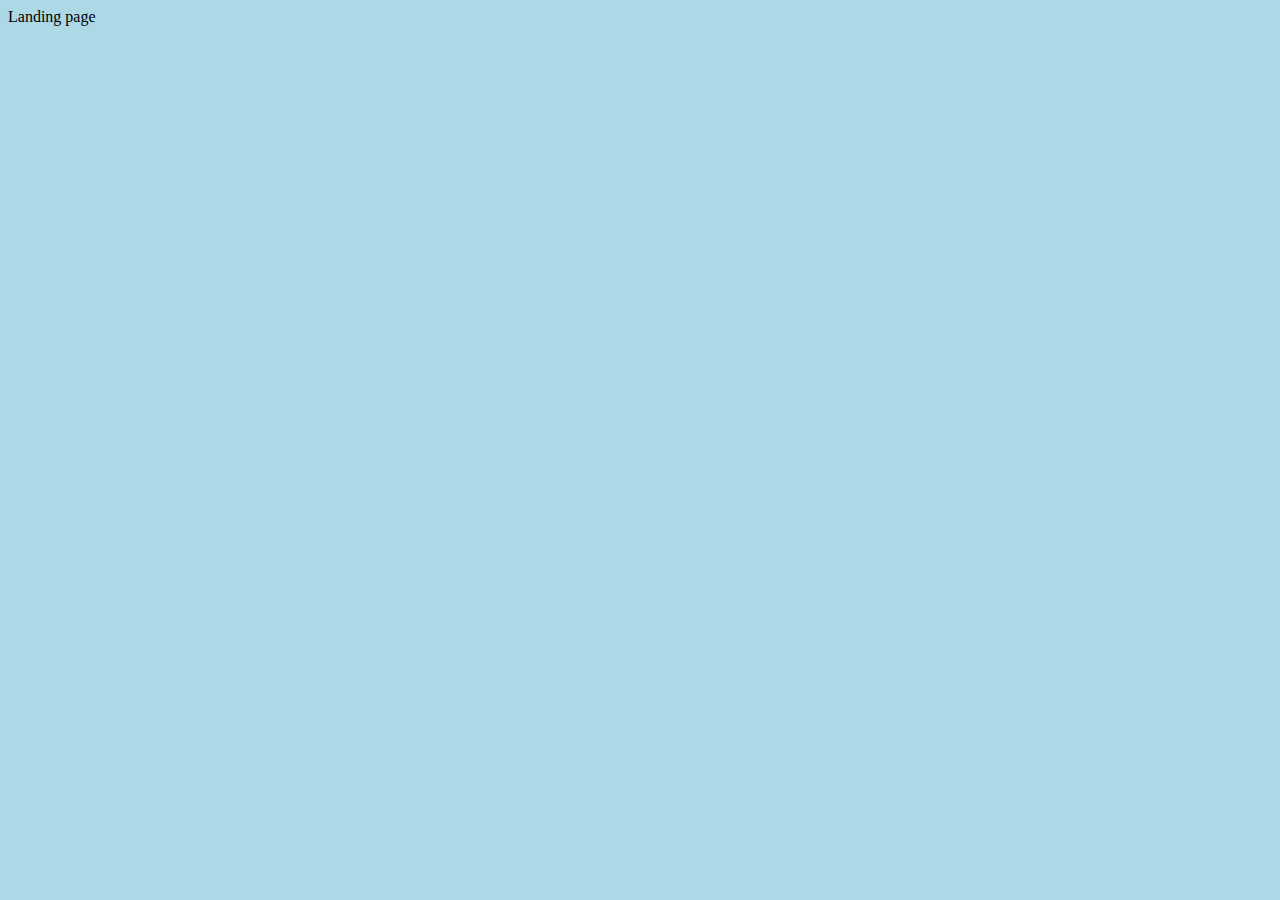
==== src/main/resources/static/index.html @ 22b4ec22 "barebone project setup" ====
<!DOCTYPE html>
<html lang="en">

<link rel="stylesheet" type="text/css" href="style.css">
<script src="script.js" type="text/javascript"></script>

<head>
    <meta charset="UTF-8">
    <title>Title</title>
</head>

<body>

Landing page

</body>
</html>
---- src/main/resources/static/style.css ----
body {
    background-color: lightblue;
}
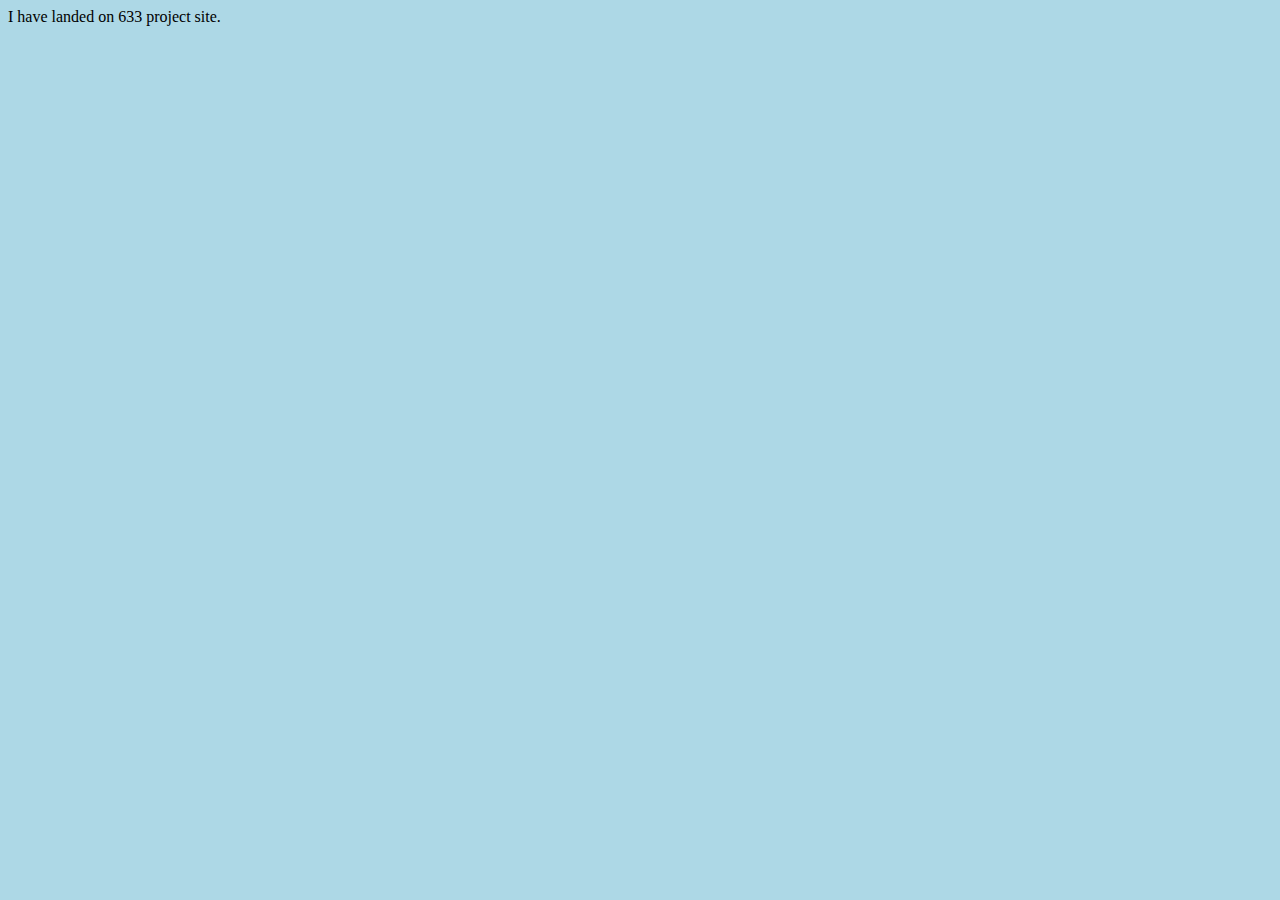
==== commit 85adf16f: "additional project libs have been added. barebone runable application" ====
--- a/src/main/resources/static/index.html
+++ b/src/main/resources/static/index.html
@@ -1,8 +1,8 @@
 <!DOCTYPE html>
 <html lang="en">
 
-<link rel="stylesheet" type="text/css" href="style.css">
-<script src="script.js" type="text/javascript"></script>
+<link rel="stylesheet" type="text/css" href="css/style.css">
+<script src="script/script.js" type="text/javascript"></script>
 
 <head>
     <meta charset="UTF-8">
@@ -11,7 +11,7 @@
 
 <body>
 
-Landing page
+I have landed on 633 project site.
 
 </body>
 </html>--- a/src/main/resources/static/css/style.css
+++ b/src/main/resources/static/css/style.css
@@ -0,0 +1,3 @@
+body {
+    background-color: lightblue;
+}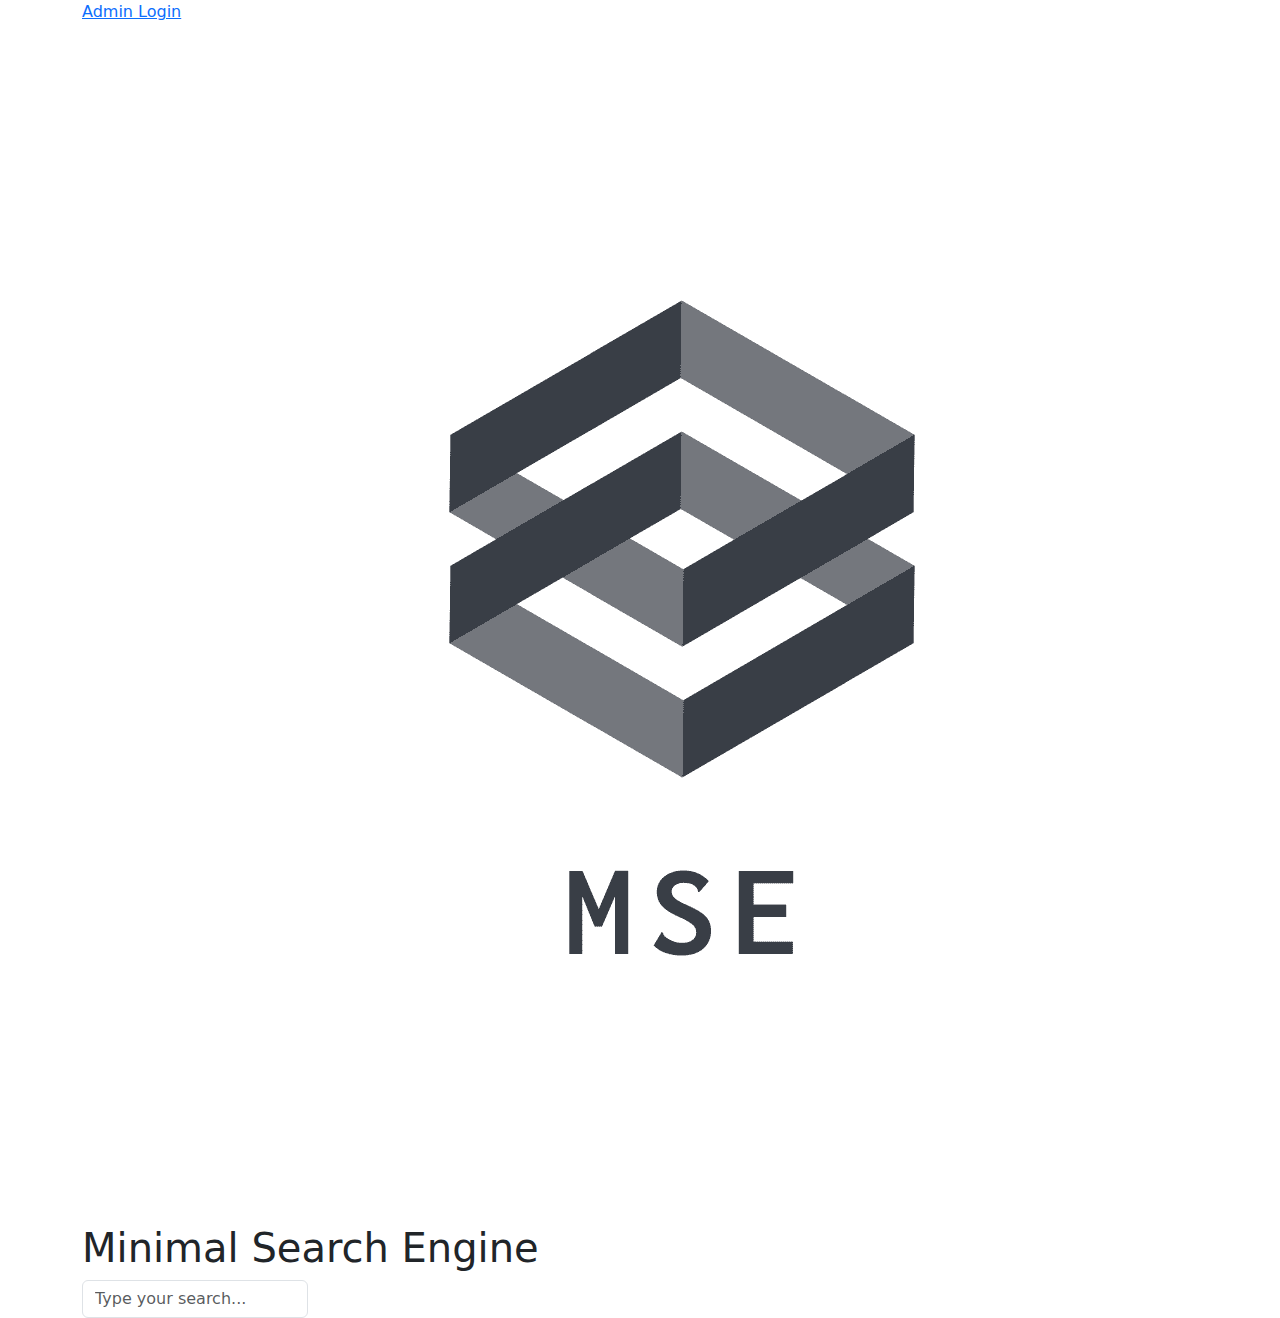
==== commit 4f1390df: "adding logos and updating the landing page" ====
--- a/src/main/resources/static/index.html
+++ b/src/main/resources/static/index.html
@@ -1,17 +1,40 @@
 <!DOCTYPE html>
 <html lang="en">
+<head>
+    <title>Minimal Search Engine</title>
+    <meta charset="UTF-8">
+    <meta http-equiv="X-UA-Compatible" content="IE=edge">
+    <meta name="viewport" content="width=device-width, initial-scale=1.0">
+    <link rel="stylesheet" href="css/style.css">
+    <link rel="icon" href="logos/logo_2.png" type="image/x-icon">
+    <link rel="preconnect" href="https://fonts.googleapis.com">
+    <link rel="preconnect" href="https://fonts.gstatic.com" crossorigin>
+    <link href="https://fonts.googleapis.com/css2?family=Kameron&display=swap" rel="stylesheet">
+    <link rel="stylesheet" href="https://cdn.jsdelivr.net/npm/bootstrap@5.2.3/dist/css/bootstrap.min.css">
+</head>
+<body>
+<div class="container">
+    <div>
+        <a href="" class="admin-login">Admin Login</a>
+        <div class="image-search">
+            <Img class="main-page-logo" src="logos/logo.png" alt="mse logo"></Img>
+        </div>
+        <div class="main-name">
+            <h1>Minimal Search Engine</h1>
+        </div>
+    </div>
 
-<link rel="stylesheet" type="text/css" href="css/style.css">
-<script src="script/script.js" type="text/javascript"></script>
+    <form action="" id="form" autocomplete="on">
+        <div class="form-group">
+            <label for="search">
+                <input type="text" id="search" class="form-control" placeholder="Type your search...">
+            </label>
+        </div>
+    </form>
 
-<head>
-    <meta charset="UTF-8">
-    <title>Title</title>
-</head>
-
-<body>
-
-I have landed on 633 project site.
-
+    <div id="result"></div>
+</div>
 </body>
+<script src="https://ajax.googleapis.com/ajax/libs/jquery/3.6.1/jquery.min.js"></script>
+<script src="script/script.js"></script>
 </html>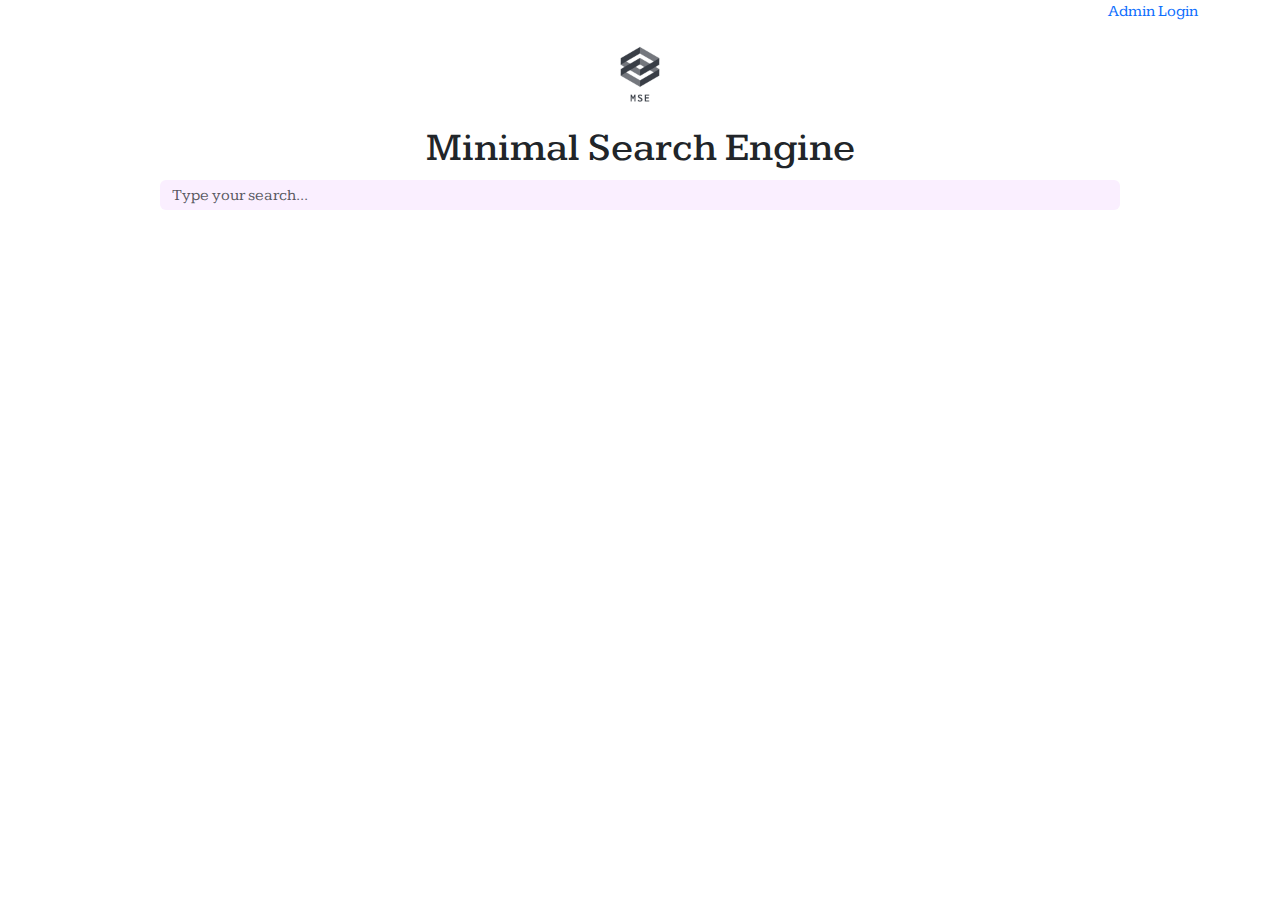
==== commit 49503495: "css for landing page" ====
--- a/src/main/resources/static/index.html
+++ b/src/main/resources/static/index.html
@@ -5,7 +5,7 @@
     <meta charset="UTF-8">
     <meta http-equiv="X-UA-Compatible" content="IE=edge">
     <meta name="viewport" content="width=device-width, initial-scale=1.0">
-    <link rel="stylesheet" href="css/style.css">
+    <link rel="stylesheet" href="style.css">
     <link rel="icon" href="logos/logo_2.png" type="image/x-icon">
     <link rel="preconnect" href="https://fonts.googleapis.com">
     <link rel="preconnect" href="https://fonts.gstatic.com" crossorigin>
--- a/src/main/resources/static/style.css
+++ b/src/main/resources/static/style.css
@@ -0,0 +1,44 @@
+* {
+    font-family: 'Kameron', serif;
+}
+
+::placeholder {
+    font-family: 'Kameron', serif;
+}
+
+.image-search {
+    display: flex;
+    justify-content: center;
+}
+
+.main-name {
+    display: flex;
+    justify-content: center;
+}
+
+.form-group {
+    display: flex;
+    justify-content: center;
+}
+
+#search {
+    background-color: #FAEFFF;
+    border: none;
+    height: 30px;
+    width: 960px;
+}
+
+#result {
+    margin-top: 30px;
+}
+
+.admin-login {
+    text-decoration: none;
+    display: flex;
+    justify-content: flex-end;
+}
+
+.main-page-logo {
+    height: 100px;
+    width: 100px;
+}